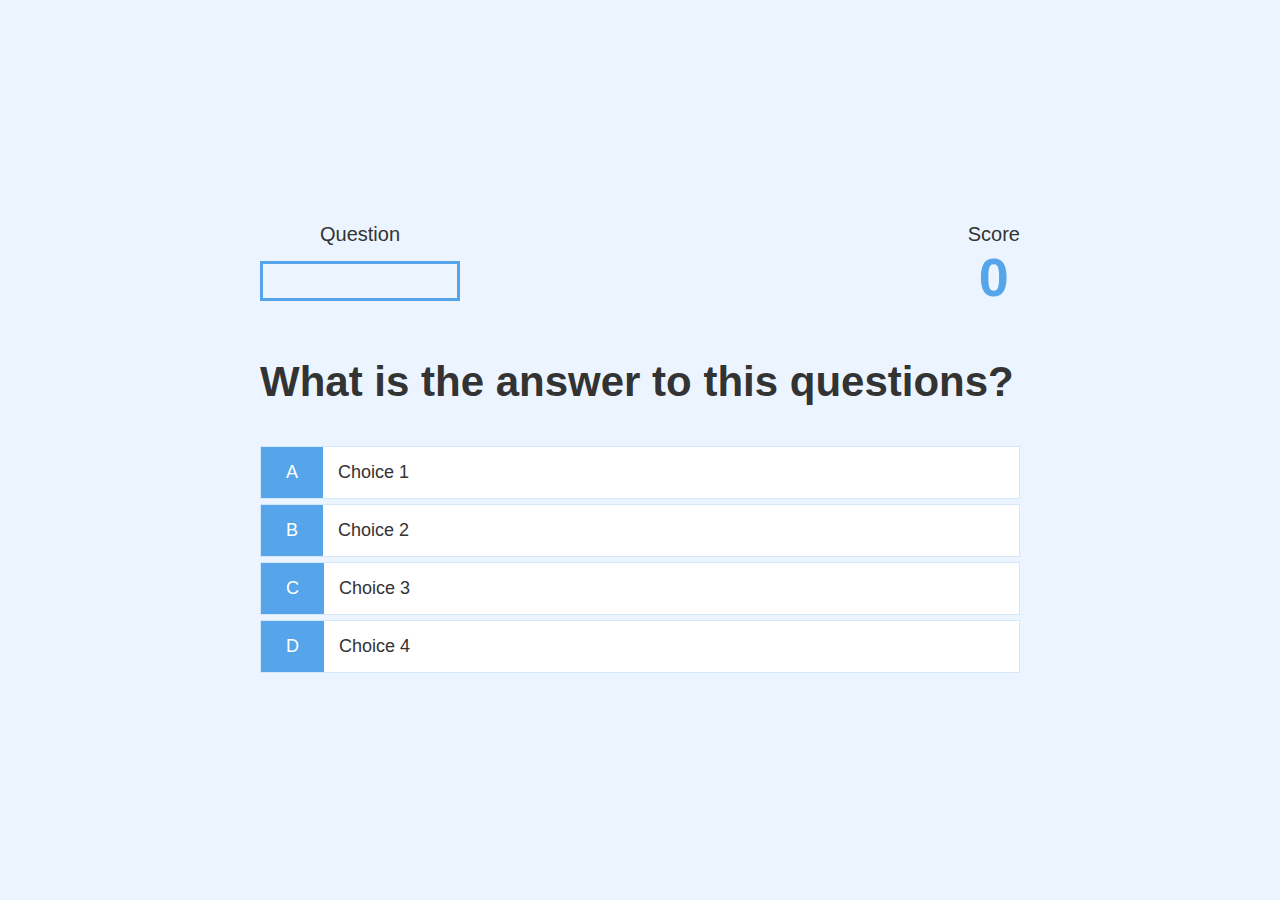
==== game.html @ ade590b8 "first commit" ====
<!DOCTYPE html>
<html lang="en">
  <head>
    <meta charset="UTF-8" />
    <meta name="viewport" content="width=device-width, initial-scale=1.0" />
    <meta http-equiv="X-UA-Compatible" content="ie=edge" />
    <title>Quick Quiz - Play</title>
    <link rel="stylesheet" href="styles\app.css" />
    <link rel="stylesheet" href="styles\game.css" />
  </head>
  <body>
    <div class="container">
      <div id="game" class="justify-center flex-column">
        <div id="hud">
          <div id="hud-item">
            <p id="progressText" class="hud-prefix">
              Question
            </p>
            <div id="progressBar">
              <div id="progressBarFull"></div>
            </div>
          </div>
          <div id="hud-item">
            <p class="hud-prefix">
              Score
            </p>
            <h1 class="hud-main-text" id="score">
              0
            </h1>
          </div>
        </div>
        <h2 id="question">What is the answer to this questions?</h2>
        <div class="choice-container">
          <p class="choice-prefix">A</p>
          <p class="choice-text" data-number="1">Choice 1</p>
        </div>
        <div class="choice-container">
          <p class="choice-prefix">B</p>
          <p class="choice-text" data-number="2">Choice 2</p>
        </div>
        <div class="choice-container">
          <p class="choice-prefix">C</p>
          <p class="choice-text" data-number="3">Choice 3</p>
        </div>
        <div class="choice-container">
          <p class="choice-prefix">D</p>
          <p class="choice-text" data-number="4">Choice 4</p>
        </div>
      </div>
    </div>
    <script src="scripts/game.js"></script>
  </body>
</html>
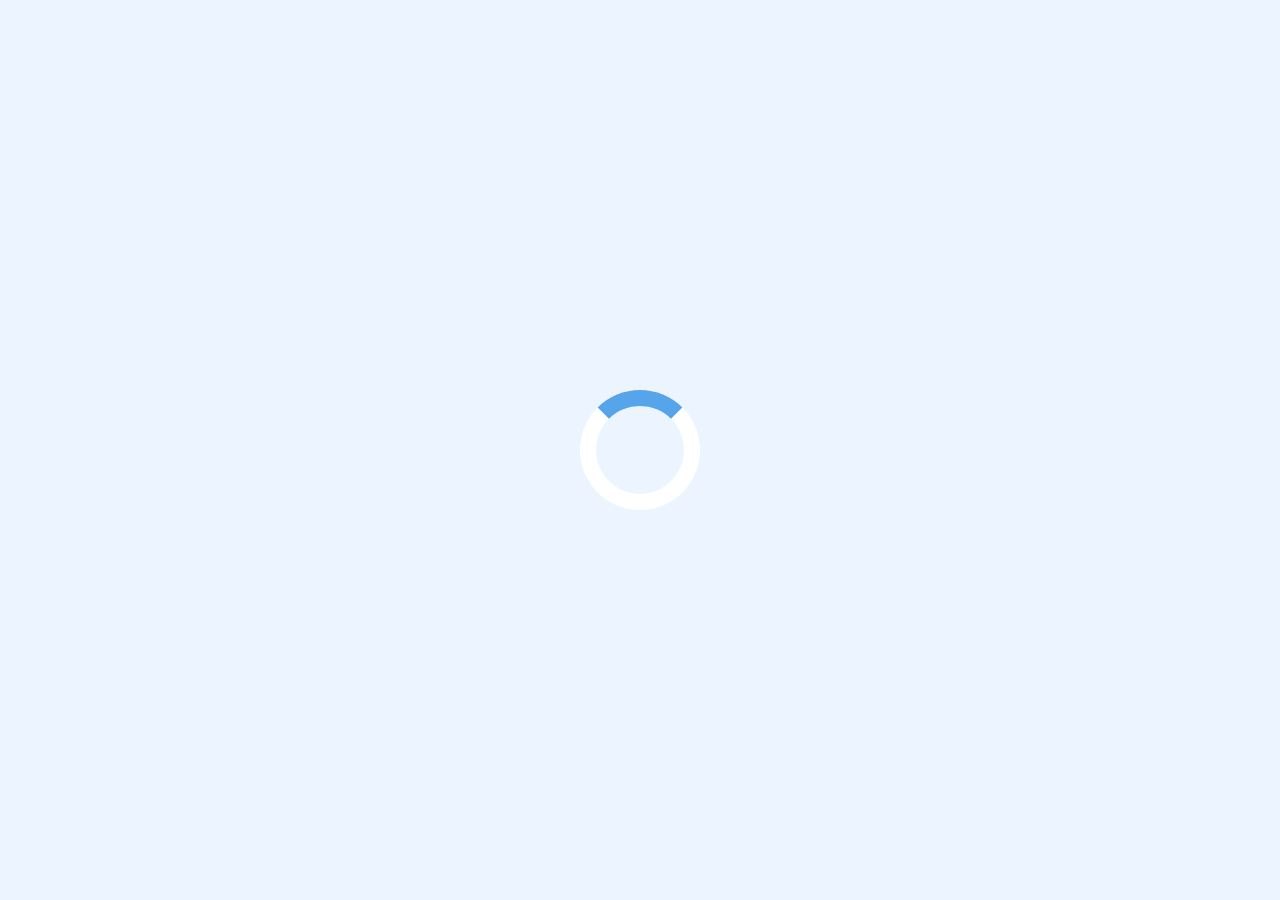
==== commit 5bb44575: "finished course" ====
--- a/game.html
+++ b/game.html
@@ -10,7 +10,8 @@
   </head>
   <body>
     <div class="container">
-      <div id="game" class="justify-center flex-column">
+      <div id = "loader"></div>
+      <div id="game" class="justify-center flex-column hidden">
         <div id="hud">
           <div id="hud-item">
             <p id="progressText" class="hud-prefix">
@@ -29,22 +30,22 @@
             </h1>
           </div>
         </div>
-        <h2 id="question">What is the answer to this questions?</h2>
+        <h2 id="question"></h2>
         <div class="choice-container">
           <p class="choice-prefix">A</p>
-          <p class="choice-text" data-number="1">Choice 1</p>
+          <p class="choice-text" data-number="1"></p>
         </div>
         <div class="choice-container">
           <p class="choice-prefix">B</p>
-          <p class="choice-text" data-number="2">Choice 2</p>
+          <p class="choice-text" data-number="2"></p>
         </div>
         <div class="choice-container">
           <p class="choice-prefix">C</p>
-          <p class="choice-text" data-number="3">Choice 3</p>
+          <p class="choice-text" data-number="3"></p>
         </div>
         <div class="choice-container">
           <p class="choice-prefix">D</p>
-          <p class="choice-text" data-number="4">Choice 4</p>
+          <p class="choice-text" data-number="4"></p>
         </div>
       </div>
     </div>
